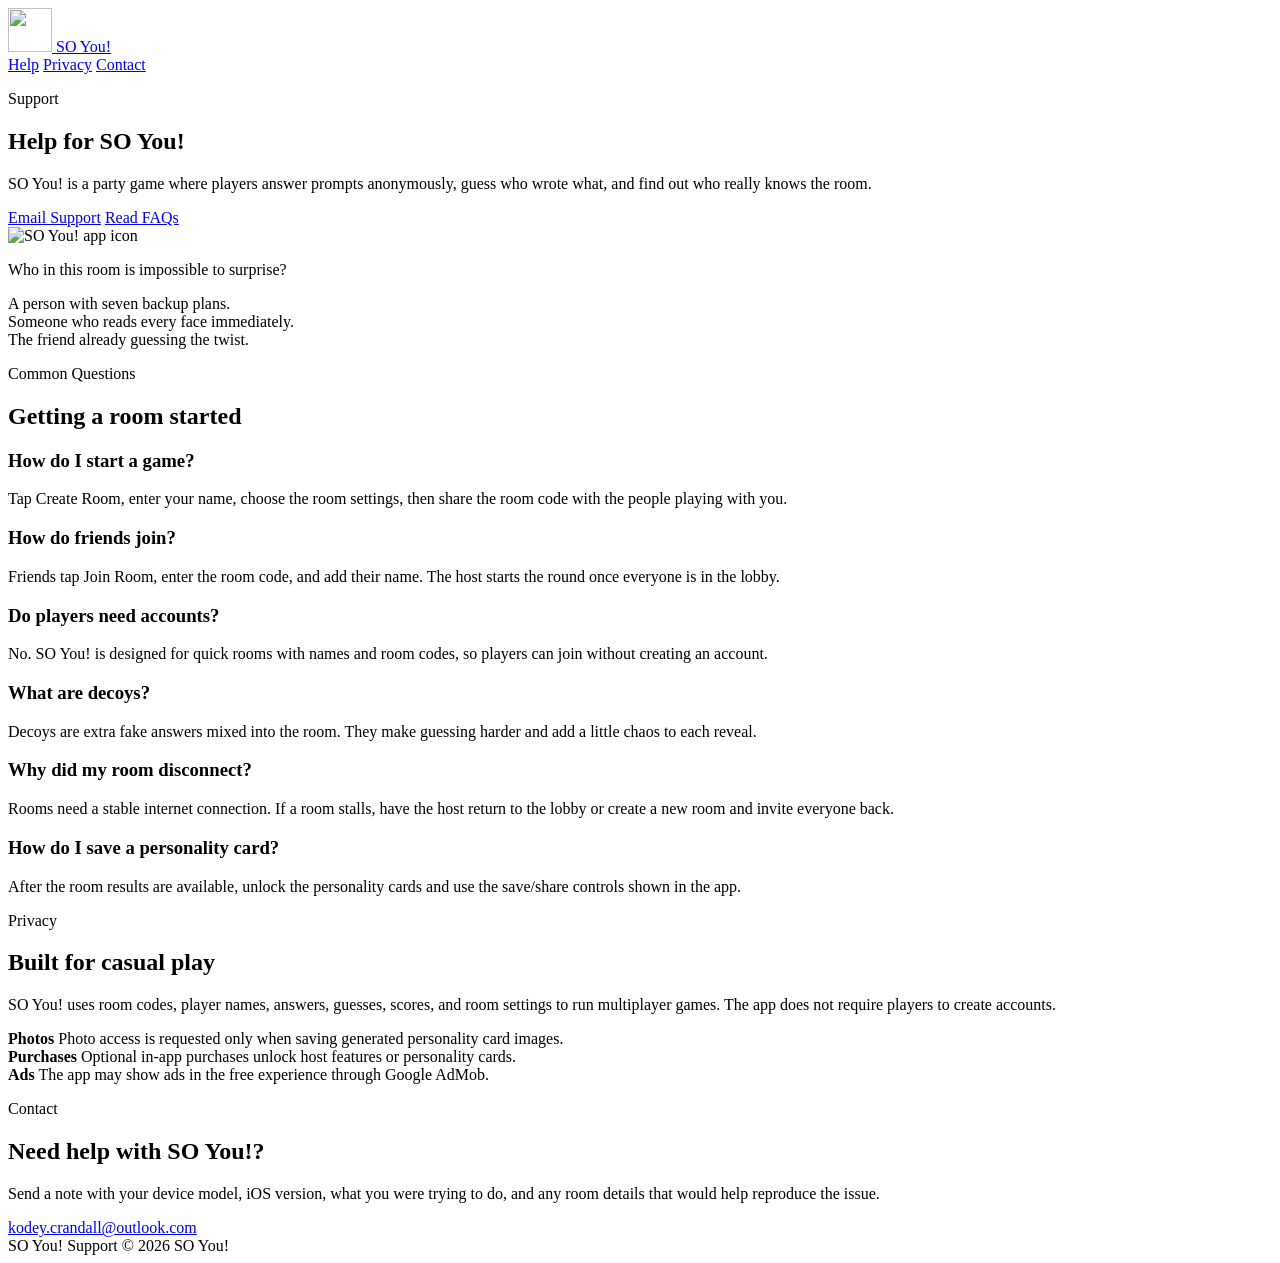
==== support-site/index.html @ a67bda54 "Add SO You support site" ====
<!doctype html>
<html lang="en">
  <head>
    <meta charset="utf-8">
    <meta name="viewport" content="width=device-width, initial-scale=1">
    <title>SO You! Support</title>
    <meta
      name="description"
      content="Support, FAQs, and privacy information for SO You!, the anonymous answer and guessing party game."
    >
    <link rel="icon" href="/assets/app-icon.png">
    <link rel="apple-touch-icon" href="/assets/app-icon.png">
    <link rel="stylesheet" href="/styles.css">
  </head>
  <body>
    <header class="site-header">
      <a class="brand" href="#top" aria-label="SO You! Support home">
        <img src="/assets/app-icon.png" alt="" width="44" height="44">
        <span>SO You!</span>
      </a>
      <nav aria-label="Support sections">
        <a href="#help">Help</a>
        <a href="#privacy">Privacy</a>
        <a href="#contact">Contact</a>
      </nav>
    </header>

    <main id="top">
      <section class="hero" aria-labelledby="page-title">
        <div class="hero-copy">
          <p class="eyebrow">Support</p>
          <h1 id="page-title">Help for SO You!</h1>
          <p class="lede">
            SO You! is a party game where players answer prompts anonymously,
            guess who wrote what, and find out who really knows the room.
          </p>
          <div class="hero-actions">
            <a class="button primary" href="mailto:kodey.crandall@outlook.com?subject=SO%20You!%20Support">Email Support</a>
            <a class="button secondary" href="#help">Read FAQs</a>
          </div>
        </div>

        <div class="phone-preview" aria-label="SO You! app preview">
          <div class="preview-screen">
            <img src="/assets/app-icon.png" alt="SO You! app icon">
            <p class="prompt">Who in this room is impossible to surprise?</p>
            <div class="answer-card yellow">A person with seven backup plans.</div>
            <div class="answer-card blue">Someone who reads every face immediately.</div>
            <div class="answer-card coral">The friend already guessing the twist.</div>
          </div>
        </div>
      </section>

      <section id="help" class="section" aria-labelledby="help-title">
        <div class="section-heading">
          <p class="eyebrow">Common Questions</p>
          <h2 id="help-title">Getting a room started</h2>
        </div>

        <div class="faq-grid">
          <article class="faq-card">
            <h3>How do I start a game?</h3>
            <p>
              Tap Create Room, enter your name, choose the room settings, then share
              the room code with the people playing with you.
            </p>
          </article>

          <article class="faq-card">
            <h3>How do friends join?</h3>
            <p>
              Friends tap Join Room, enter the room code, and add their name. The
              host starts the round once everyone is in the lobby.
            </p>
          </article>

          <article class="faq-card">
            <h3>Do players need accounts?</h3>
            <p>
              No. SO You! is designed for quick rooms with names and room codes, so
              players can join without creating an account.
            </p>
          </article>

          <article class="faq-card">
            <h3>What are decoys?</h3>
            <p>
              Decoys are extra fake answers mixed into the room. They make guessing
              harder and add a little chaos to each reveal.
            </p>
          </article>

          <article class="faq-card">
            <h3>Why did my room disconnect?</h3>
            <p>
              Rooms need a stable internet connection. If a room stalls, have the
              host return to the lobby or create a new room and invite everyone back.
            </p>
          </article>

          <article class="faq-card">
            <h3>How do I save a personality card?</h3>
            <p>
              After the room results are available, unlock the personality cards and
              use the save/share controls shown in the app.
            </p>
          </article>
        </div>
      </section>

      <section id="privacy" class="section split" aria-labelledby="privacy-title">
        <div>
          <p class="eyebrow">Privacy</p>
          <h2 id="privacy-title">Built for casual play</h2>
          <p>
            SO You! uses room codes, player names, answers, guesses, scores, and
            room settings to run multiplayer games. The app does not require players
            to create accounts.
          </p>
        </div>

        <div class="info-list" aria-label="Privacy details">
          <div>
            <strong>Photos</strong>
            <span>Photo access is requested only when saving generated personality card images.</span>
          </div>
          <div>
            <strong>Purchases</strong>
            <span>Optional in-app purchases unlock host features or personality cards.</span>
          </div>
          <div>
            <strong>Ads</strong>
            <span>The app may show ads in the free experience through Google AdMob.</span>
          </div>
        </div>
      </section>

      <section id="contact" class="section contact" aria-labelledby="contact-title">
        <p class="eyebrow">Contact</p>
        <h2 id="contact-title">Need help with SO You!?</h2>
        <p>
          Send a note with your device model, iOS version, what you were trying to
          do, and any room details that would help reproduce the issue.
        </p>
        <a class="button primary" href="mailto:kodey.crandall@outlook.com?subject=SO%20You!%20Support">kodey.crandall@outlook.com</a>
      </section>
    </main>

    <footer>
      <span>SO You! Support</span>
      <span>© 2026 SO You!</span>
    </footer>
  </body>
</html>
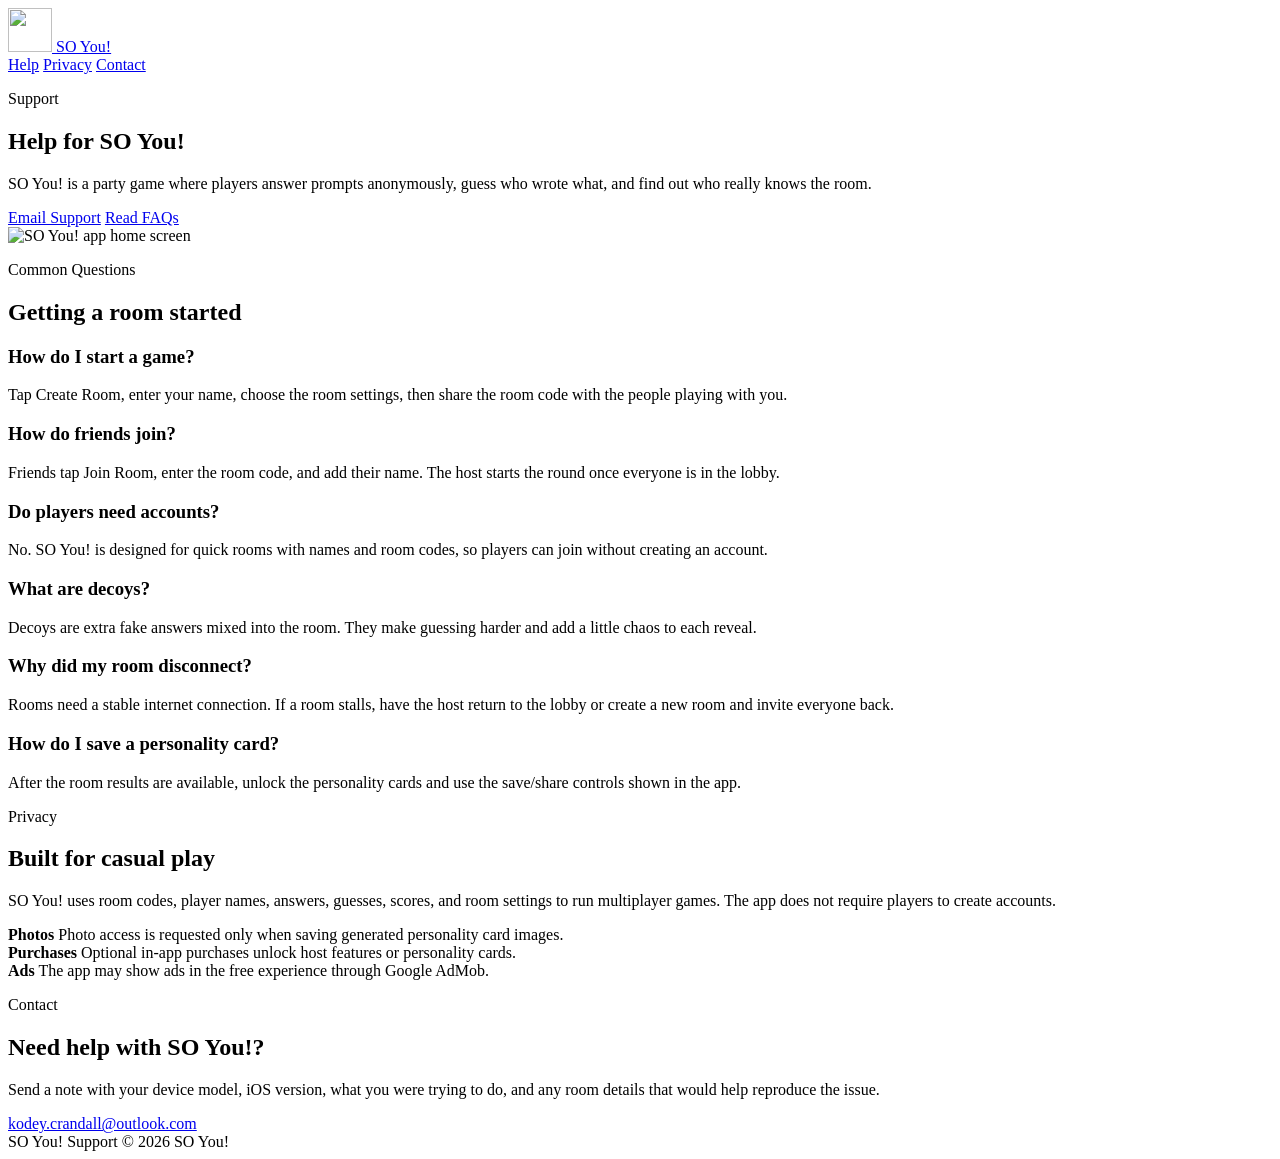
==== commit 15b46728: "Update app preview image" ====
--- a/support-site/index.html
+++ b/support-site/index.html
@@ -41,13 +41,11 @@
         </div>
 
         <div class="phone-preview" aria-label="SO You! app preview">
-          <div class="preview-screen">
-            <img src="/assets/app-icon.png" alt="SO You! app icon">
-            <p class="prompt">Who in this room is impossible to surprise?</p>
-            <div class="answer-card yellow">A person with seven backup plans.</div>
-            <div class="answer-card blue">Someone who reads every face immediately.</div>
-            <div class="answer-card coral">The friend already guessing the twist.</div>
-          </div>
+          <img
+            class="preview-screen"
+            src="/assets/app-preview.png"
+            alt="SO You! app home screen"
+          >
         </div>
       </section>
 
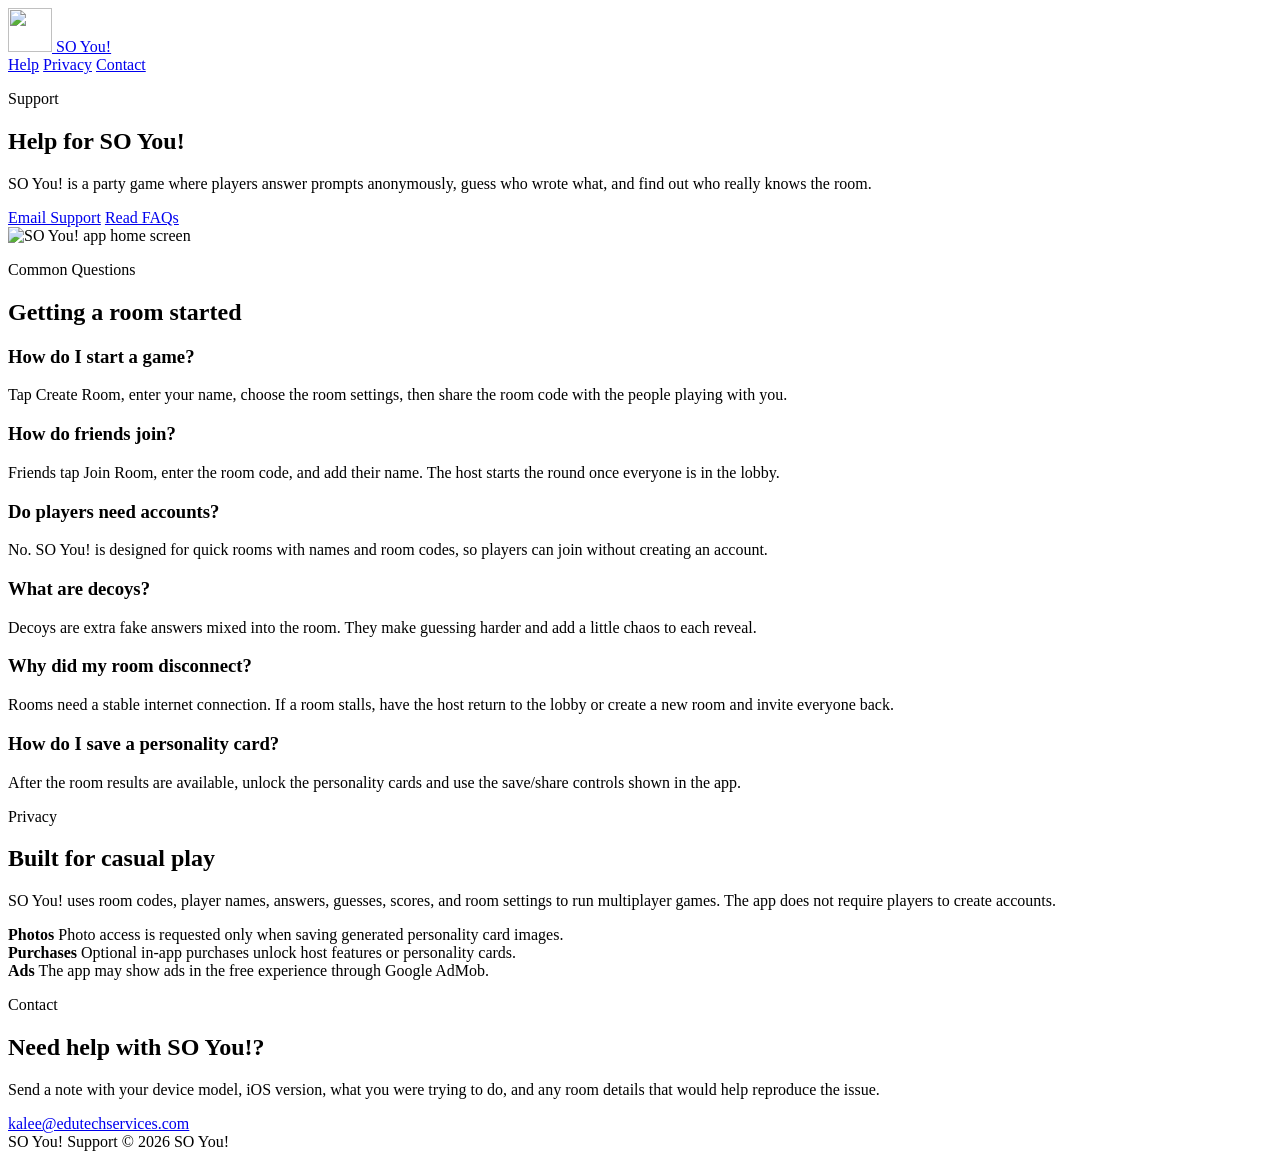
==== commit fd469fec: "Update support email address" ====
--- a/support-site/index.html
+++ b/support-site/index.html
@@ -35,7 +35,7 @@
             guess who wrote what, and find out who really knows the room.
           </p>
           <div class="hero-actions">
-            <a class="button primary" href="mailto:kodey.crandall@outlook.com?subject=SO%20You!%20Support">Email Support</a>
+            <a class="button primary" href="mailto:kalee@edutechservices.com?subject=SO%20You!%20Support">Email Support</a>
             <a class="button secondary" href="#help">Read FAQs</a>
           </div>
         </div>
@@ -140,7 +140,7 @@
           Send a note with your device model, iOS version, what you were trying to
           do, and any room details that would help reproduce the issue.
         </p>
-        <a class="button primary" href="mailto:kodey.crandall@outlook.com?subject=SO%20You!%20Support">kodey.crandall@outlook.com</a>
+        <a class="button primary" href="mailto:kalee@edutechservices.com?subject=SO%20You!%20Support">kalee@edutechservices.com</a>
       </section>
     </main>
 
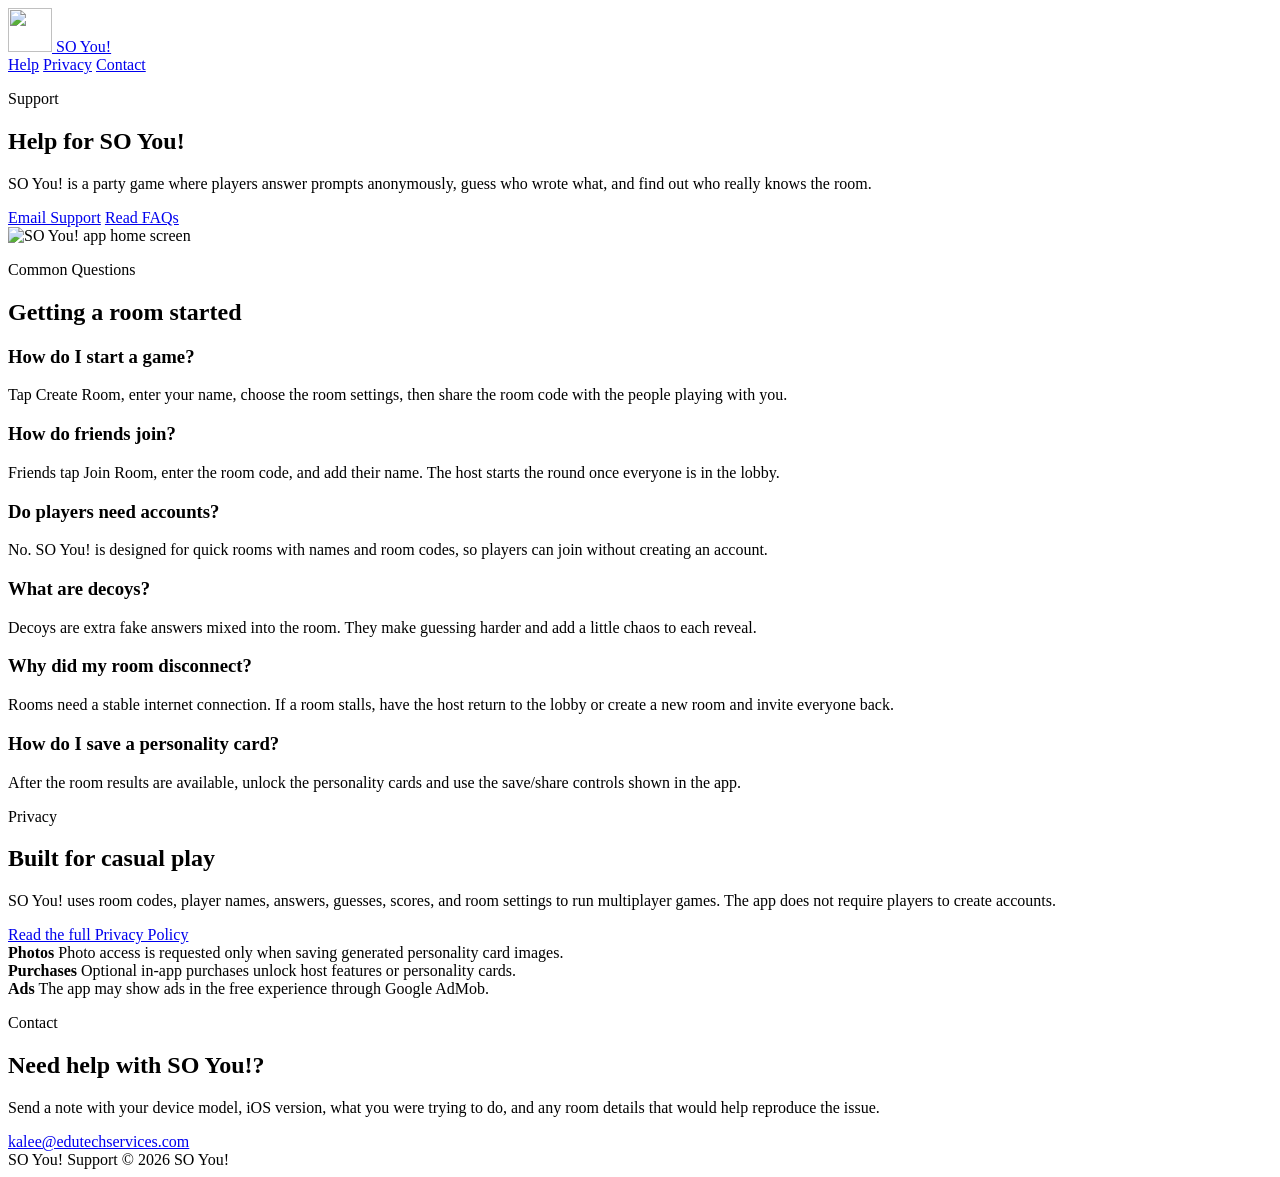
==== commit 32d5a631: "Add privacy policy page links" ====
--- a/support-site/index.html
+++ b/support-site/index.html
@@ -20,7 +20,7 @@
       </a>
       <nav aria-label="Support sections">
         <a href="#help">Help</a>
-        <a href="#privacy">Privacy</a>
+        <a href="/privacy/">Privacy</a>
         <a href="#contact">Contact</a>
       </nav>
     </header>
@@ -115,6 +115,7 @@
             room settings to run multiplayer games. The app does not require players
             to create accounts.
           </p>
+          <a class="text-link" href="/privacy/">Read the full Privacy Policy</a>
         </div>
 
         <div class="info-list" aria-label="Privacy details">
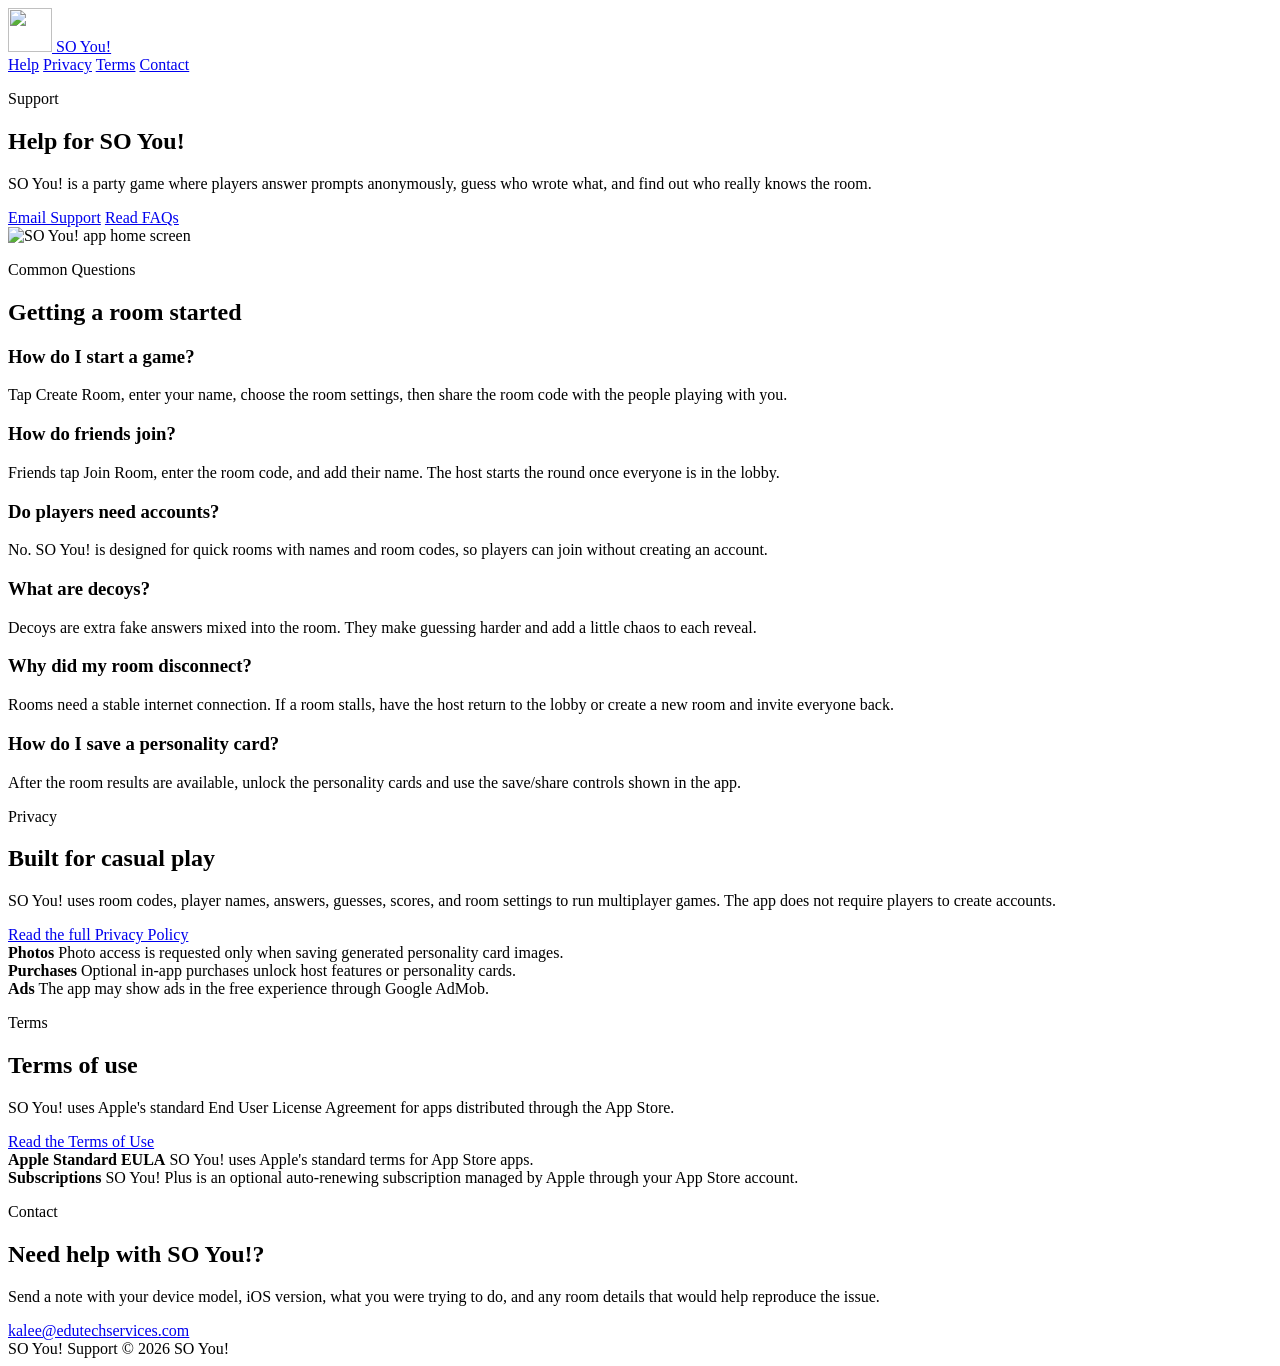
==== commit 5d59d400: "updated index and privacy pages" ====
--- a/support-site/index.html
+++ b/support-site/index.html
@@ -21,6 +21,7 @@
       <nav aria-label="Support sections">
         <a href="#help">Help</a>
         <a href="/privacy/">Privacy</a>
+        <a href="/terms/">Terms</a>
         <a href="#contact">Contact</a>
       </nav>
     </header>
@@ -134,6 +135,32 @@
         </div>
       </section>
 
+      <section id="terms" class="section split" aria-labelledby="terms-title">
+        <div>
+          <p class="eyebrow">Terms</p>
+          <h2 id="terms-title">Terms of use</h2>
+          <p>
+            SO You! uses Apple's standard End User License Agreement for apps
+            distributed through the App Store.
+          </p>
+          <a class="text-link" href="/terms/">Read the Terms of Use</a>
+        </div>
+
+        <div class="info-list" aria-label="Terms details">
+          <div>
+            <strong>Apple Standard EULA</strong>
+            <span>SO You! uses Apple's standard terms for App Store apps.</span>
+          </div>
+          <div>
+            <strong>Subscriptions</strong>
+            <span>
+              SO You! Plus is an optional auto-renewing subscription managed by
+              Apple through your App Store account.
+            </span>
+          </div>
+        </div>
+      </section>
+
       <section id="contact" class="section contact" aria-labelledby="contact-title">
         <p class="eyebrow">Contact</p>
         <h2 id="contact-title">Need help with SO You!?</h2>
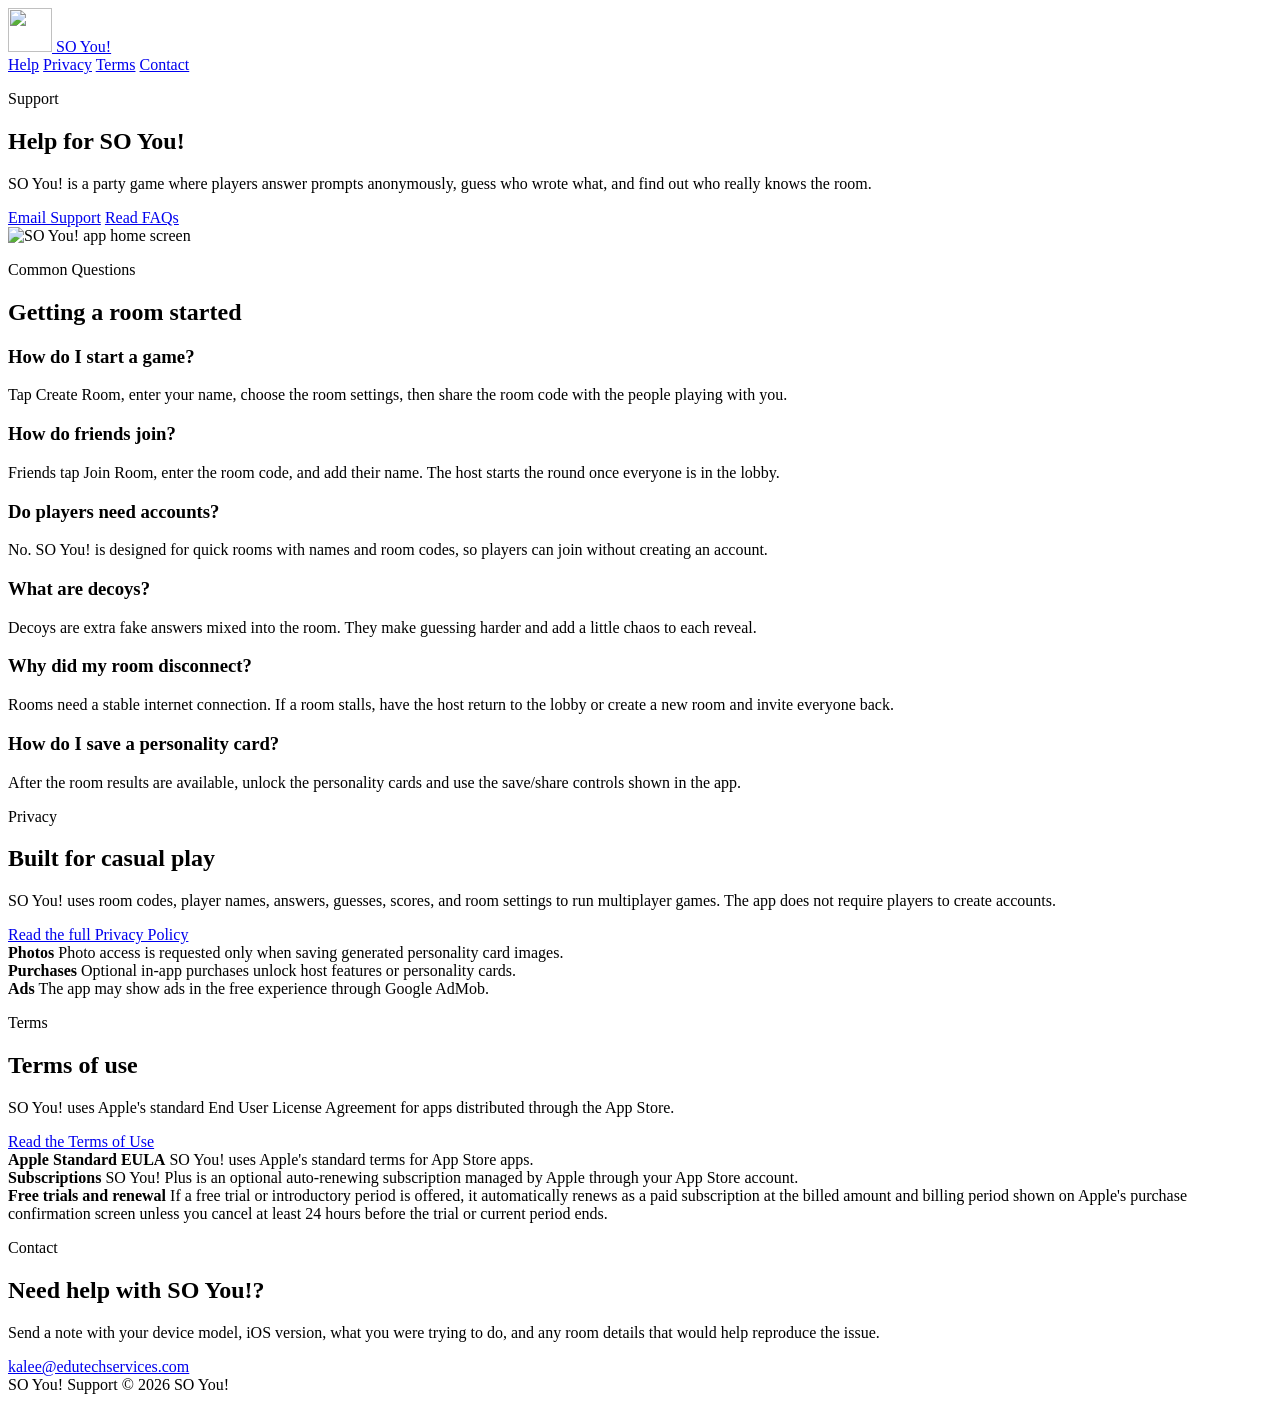
==== commit d35f3f63: "Clarify subscription renewal terms" ====
--- a/support-site/index.html
+++ b/support-site/index.html
@@ -158,6 +158,15 @@
               Apple through your App Store account.
             </span>
           </div>
+          <div>
+            <strong>Free trials and renewal</strong>
+            <span>
+              If a free trial or introductory period is offered, it automatically
+              renews as a paid subscription at the billed amount and billing
+              period shown on Apple's purchase confirmation screen unless you
+              cancel at least 24 hours before the trial or current period ends.
+            </span>
+          </div>
         </div>
       </section>
 
